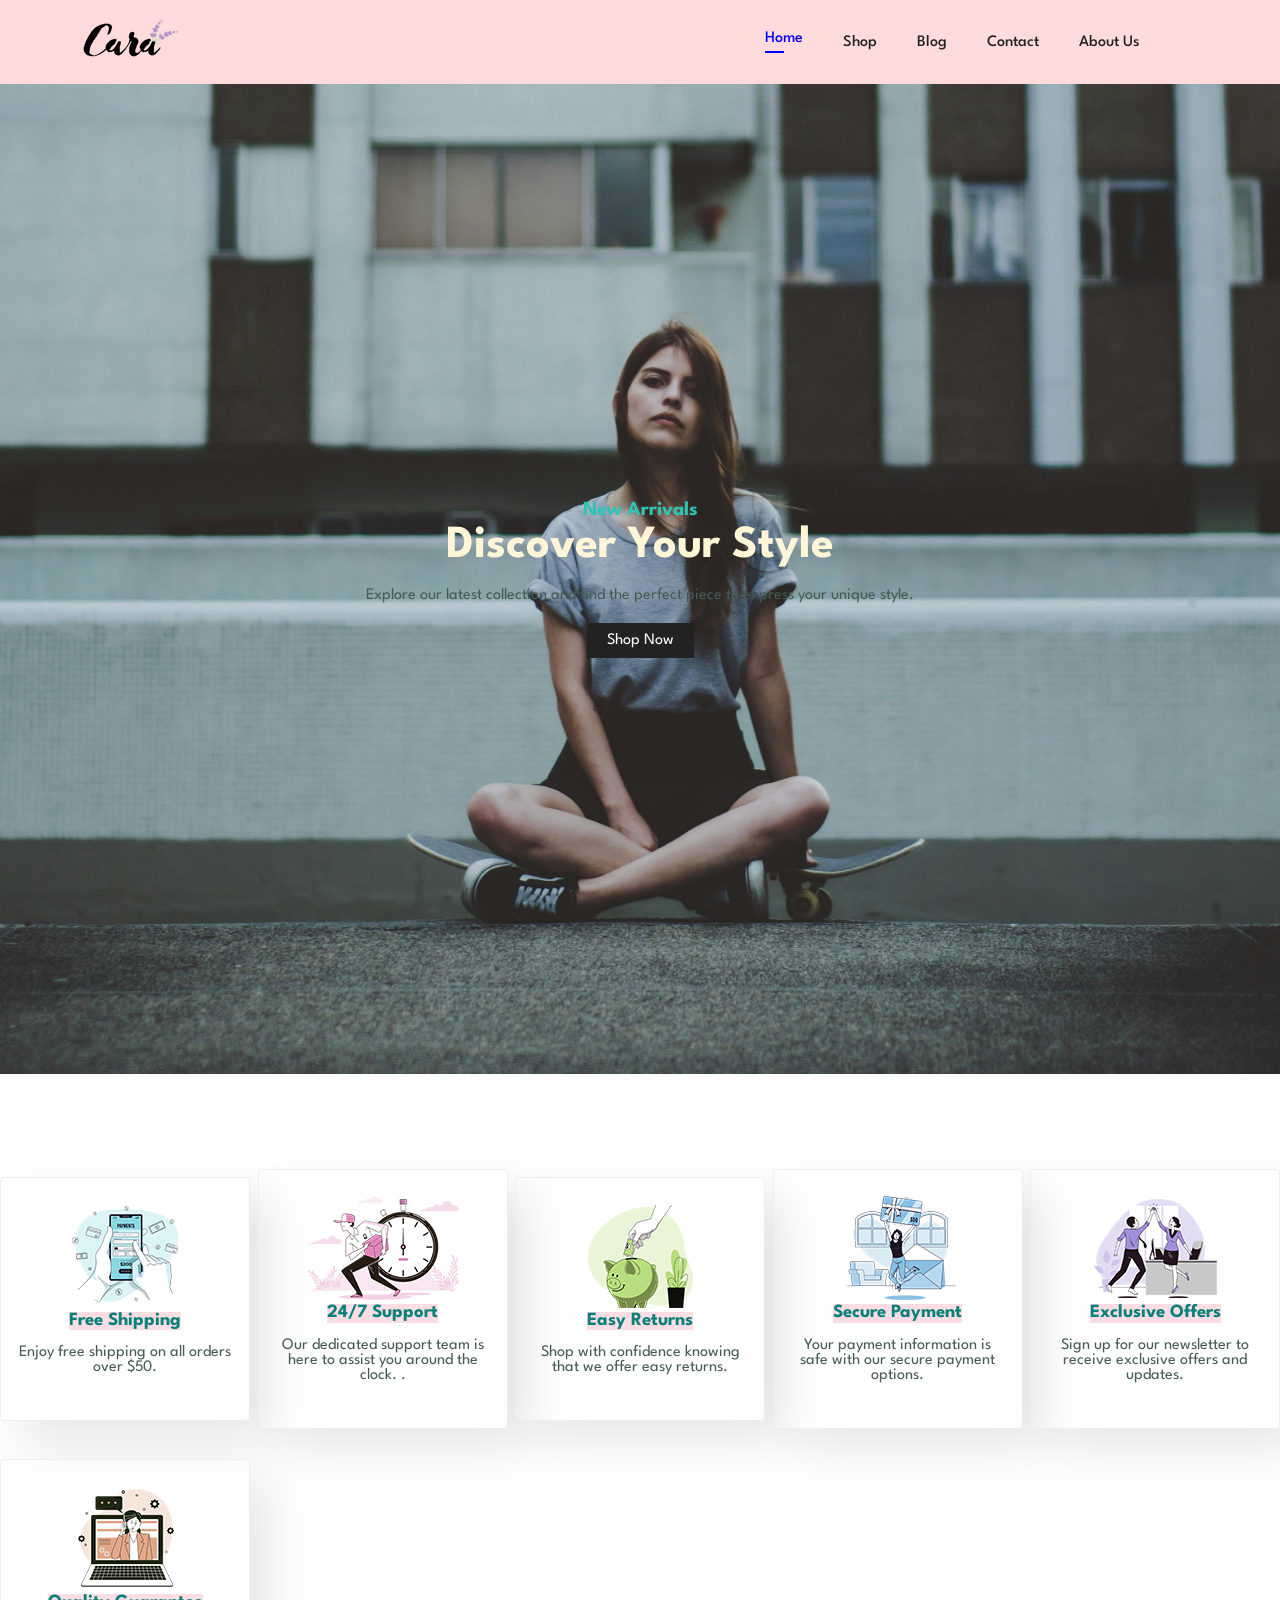
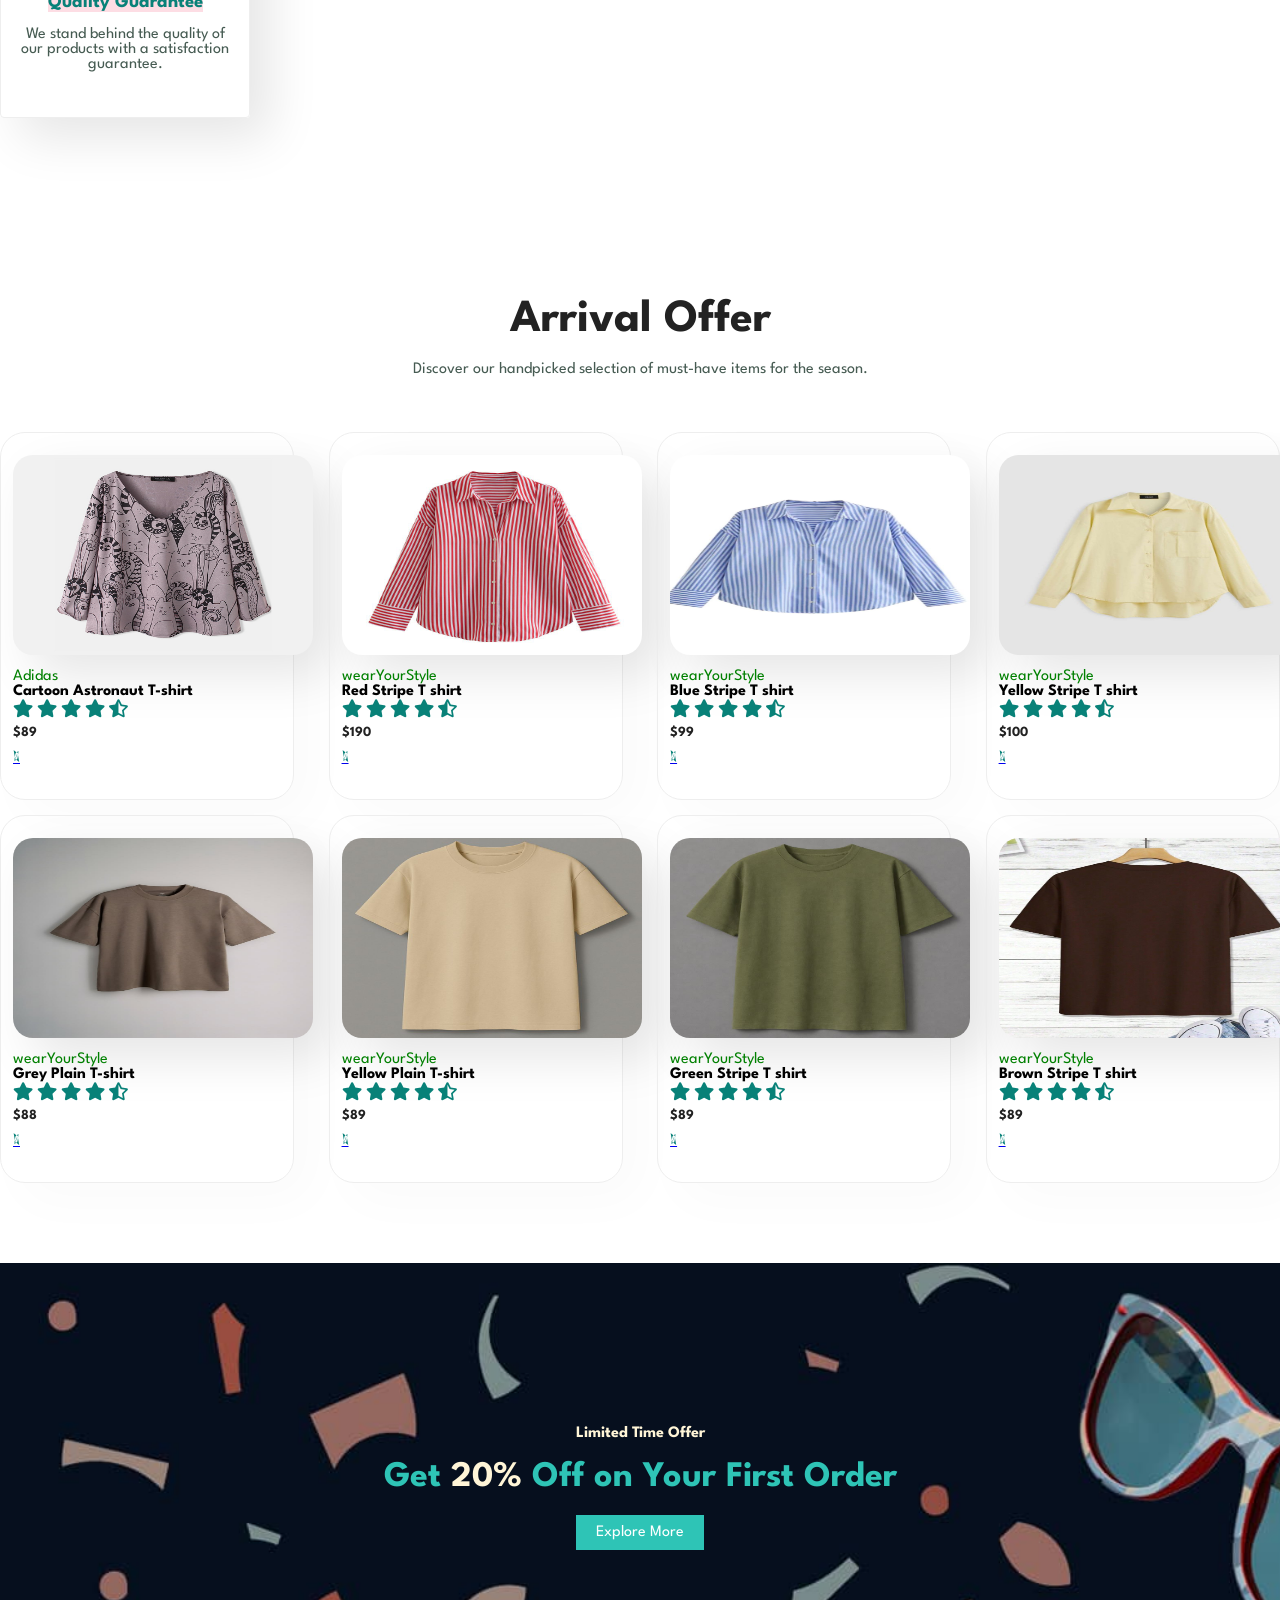
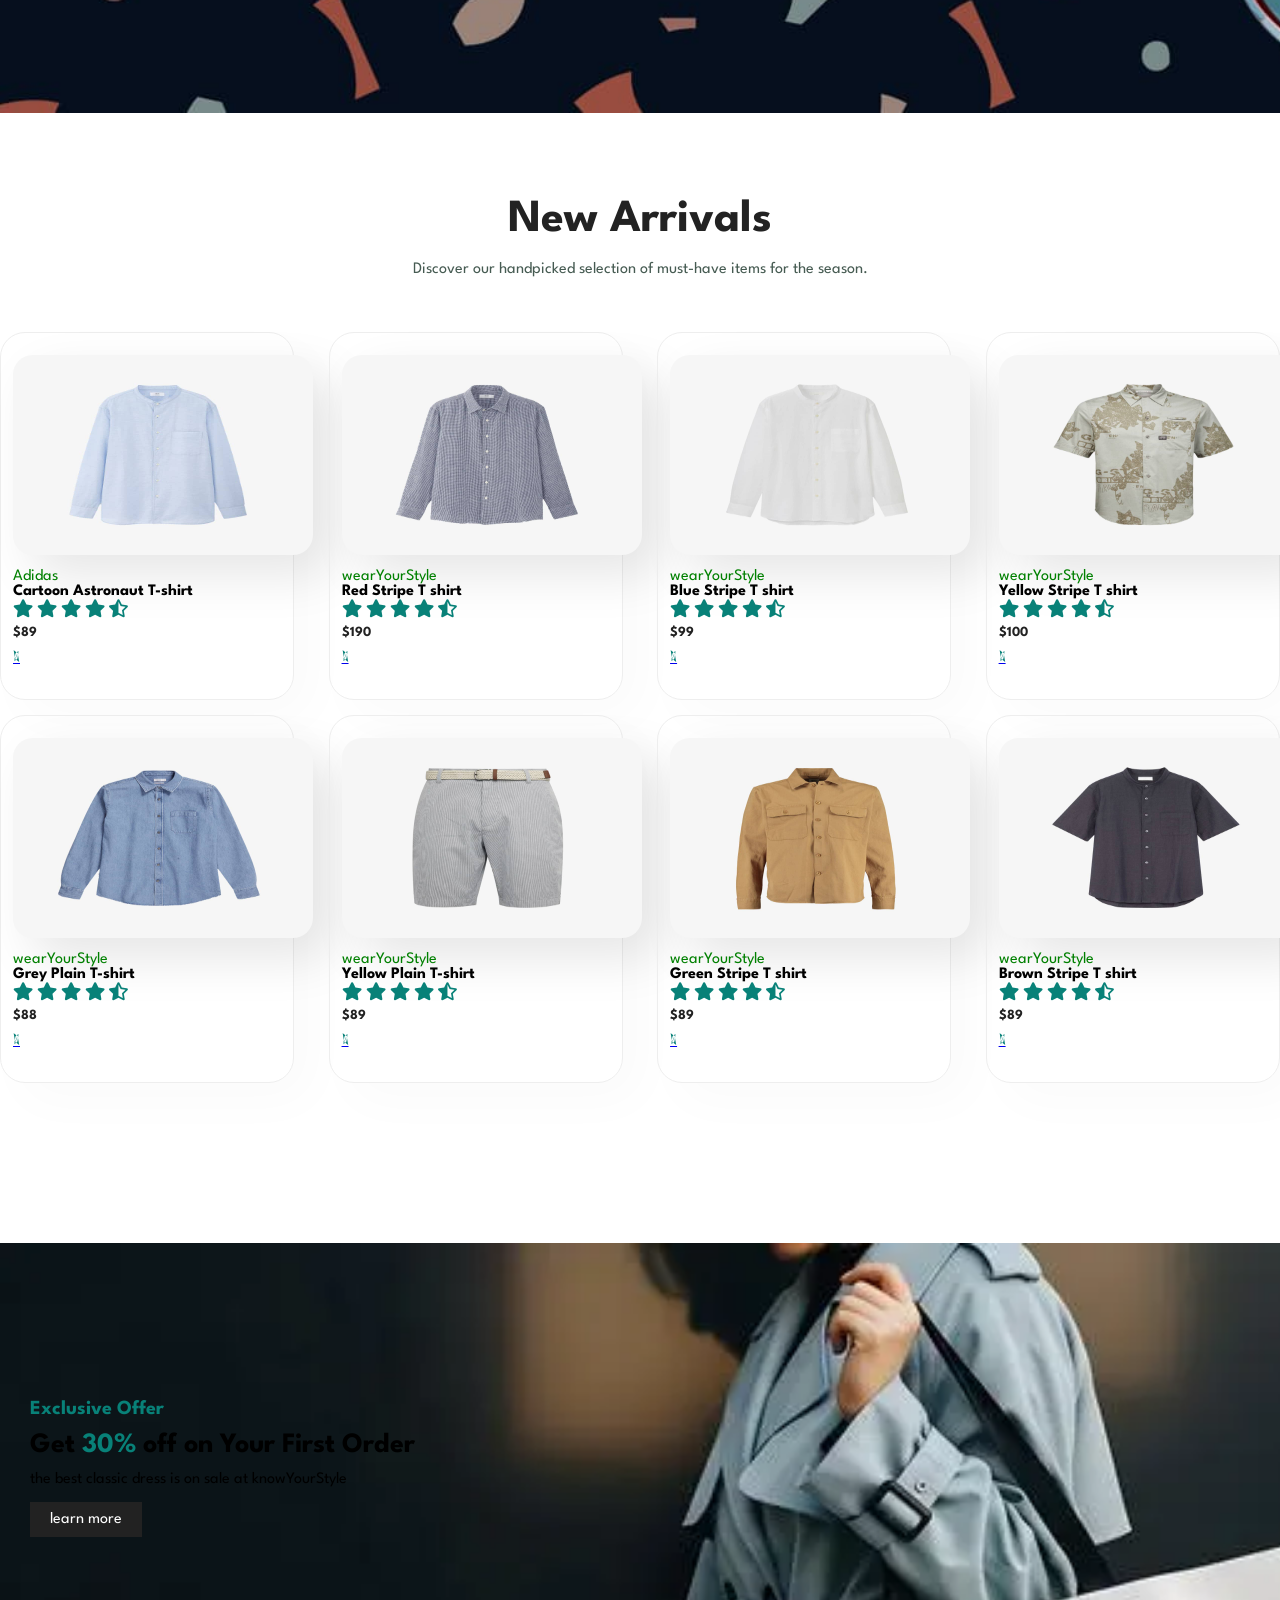
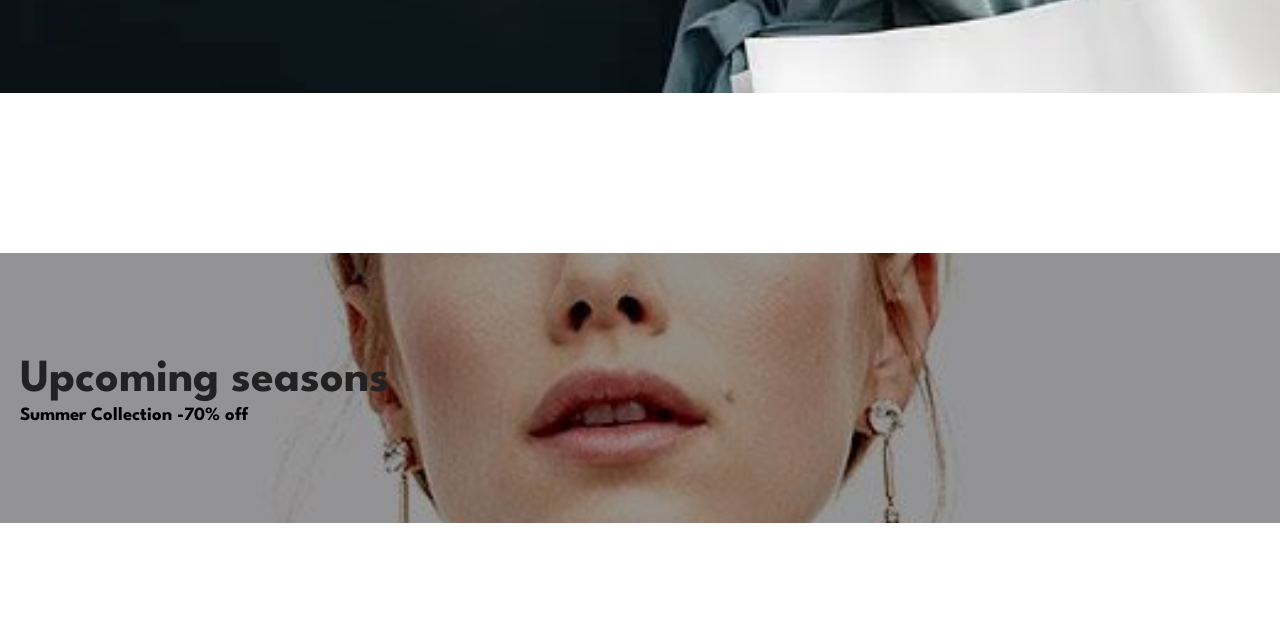
==== html/index.html @ 1c48972a "Initial Commit" ====
<!DOCTYPE html>
<html lang="en">
<head>
    <meta charset="UTF-8">
    <meta name="viewport" content="width=device-width, initial-scale=1.0">
    <title>Wear Your Style</title>
    <link rel="stylesheet" href="https://pro.fontawesome.com/releases/v5.15.4/css/all.css" >
    <link rel="stylesheet" href="/css/style.css">
</head>
<body>
    
    <section id = "header">
        <a href = "/"><img src="/images/logo.png" class="logo" alt="Wear Your Style Logo"></a>
        <div>
            <ul id ="navBar">
                <li><a class="active" href="index.html">Home</a></li>
                <li><a href="shop.html">Shop</a></li>
                <li><a href="blog.html">Blog</a></li>
                <li><a href="contact.html">Contact </a></li>
                <li><a href="aboutus.html">About Us</a></li>
                <li><a href="cart.html"><i class="fa-duotone fa-solid fa-bag-shopping"></i></i></a></li>
            </ul>
        </div>
    </section>
    <section class="frontImage">
        <h4>New Arrivals</h4>
        <h2>Discover Your Style</h2>
        <p>Explore our latest collection and find the perfect piece to express your unique style.</p>
        <a href="shop.html"><button type="button">Shop Now</button></a>
        <script src="/js/script.js"></script>
    </section>
    <section id="features">
        <div class="feature">
            <img src="/images/features/f1.png" alt="Feature 1">
            <h3>Free Shipping</h3>
            <p>Enjoy free shipping on all orders over $50. </p>
        </div>
        <div class="feature">
            <img src="/images/features/f2.png" alt="Feature 2">
            <h3>24/7 Support</h3>
            <p>Our dedicated support team is here to assist you around the clock. .</p>
        </div>
        <div class="feature">
            <img src="/images/features/f3.png" alt="Feature 3">
            <h3>Easy Returns</h3>
            <p>Shop with confidence knowing that we offer easy returns. </p>
        </div>
        <div class="feature">
            <img src="/images/features/f4.png" alt="Feature 4">
            <h3>Secure Payment</h3>
            <p>Your payment information is safe with our secure payment options. </p>
        </div>
        <div class="feature">
            <img src="/images/features/f5.png" alt="Feature 5">
            <h3>Exclusive Offers</h3>
            <p>Sign up for our newsletter to receive exclusive offers and updates. </p>
        </div>
        <div class="feature">
            <img src="/images/features/f6.png" alt="Feature 6">
            <h3>Quality Guarantee</h3>
            <p>We stand behind the quality of our products with a satisfaction guarantee. </p>
        </div>

    </section>
    <section id="product1" class="section-p1">
        <h2>Arrival Offer</h2>
        <p>Discover our handpicked selection of must-have items for the season.</p>
        
           <div class="pro-container">
            <div class="pro">
                <img src="/images/products/f8.jpg" alt="Product 1">
                <div class="des">
                    <span>Adidas</span>
                    <h5>Cartoon Astronaut T-shirt</h5>
                    <div class="star">
                        <i class="fas fa-star"></i>
                        <i class="fas fa-star"></i>
                        <i class="fas fa-star"></i>
                        <i class="fas fa-star"></i>
                        <i class="fas fa-star-half-alt"></i>
                    </div>
                    <h4>$89</h4>
                    <a href="#"><i class="fal fa-shopping-cart cart"></i></a>
                </div>
            </div>
            <div class="pro">
                <img src="/images/products/m1.jpg" alt="Product 1">
                <div class="des">
                    <span>wearYourStyle</span>
                    <h5>Red Stripe T shirt</h5>
                    <div class="star">
                        <i class="fas fa-star"></i>
                        <i class="fas fa-star"></i>
                        <i class="fas fa-star"></i>
                        <i class="fas fa-star"></i>
                        <i class="fas fa-star-half-alt"></i>
                    </div>
                    <h4>$190</h4>
                    <a href="#"><i class="fal fa-shopping-cart cart"></i></a>
                </div>
            </div>
            <div class="pro">
                <img src="/images/products/m2.jpg" alt="Product 1">
                <div class="des">
                    <span>wearYourStyle</span>
                    <h5>Blue Stripe T shirt</h5>
                    <div class="star">
                        <i class="fas fa-star"></i>
                        <i class="fas fa-star"></i>
                        <i class="fas fa-star"></i>
                        <i class="fas fa-star"></i>
                        <i class="fas fa-star-half-alt"></i>
                    </div>
                    <h4>$99</h4>
                    <a href="#"><i class="fal fa-shopping-cart cart"></i></a>
                </div>
            </div>
            <div class="pro">
                <img src="/images/products/m3.jpg" alt="Product 1">
                <div class="des">
                    <span>wearYourStyle</span>
                    <h5>Yellow Stripe T shirt</h5>
                    <div class="star">
                        <i class="fas fa-star"></i>
                        <i class="fas fa-star"></i>
                        <i class="fas fa-star"></i>
                        <i class="fas fa-star"></i>
                        <i class="fas fa-star-half-alt"></i>
                    </div>
                    <h4>$100</h4>
                    <a href="#"><i class="fal fa-shopping-cart cart"></i></a>
                </div>
            </div>
            <div class="pro">
                <img src="/images/products/m4.jpg" alt="Product 1">
                <div class="des">
                    <span>wearYourStyle</span>
                    <h5>Grey Plain T-shirt</h5>
                    <div class="star">
                        <i class="fas fa-star"></i>
                        <i class="fas fa-star"></i>
                        <i class="fas fa-star"></i>
                        <i class="fas fa-star"></i>
                        <i class="fas fa-star-half-alt"></i>
                    </div>
                    <h4>$88</h4>
                    <a href="#"><i class="fal fa-shopping-cart cart"></i></a>
                </div>
            </div>
            <div class="pro">
                <img src="/images/products/m5.jpg" alt="Product 1">
                <div class="des">
                    <span>wearYourStyle</span>
                    <h5>Yellow Plain T-shirt</h5>
                    <div class="star">
                        <i class="fas fa-star"></i>
                        <i class="fas fa-star"></i>
                        <i class="fas fa-star"></i>
                        <i class="fas fa-star"></i>
                        <i class="fas fa-star-half-alt"></i>
                    </div>
                    <h4>$89</h4>
                    <a href="#"><i class="fal fa-shopping-cart cart"></i></a>
                </div>
            </div>
            <div class="pro">
                <img src="/images/products/m6.jpg" alt="Product 1">
                <div class="des">
                    <span>wearYourStyle</span>
                    <h5>Green Stripe T shirt</h5>
                    <div class="star">
                        <i class="fas fa-star"></i>
                        <i class="fas fa-star"></i>
                        <i class="fas fa-star"></i>
                        <i class="fas fa-star"></i>
                        <i class="fas fa-star-half-alt"></i>
                    </div>
                    <h4>$89</h4>
                    <a href="#"><i class="fal fa-shopping-cart cart"></i></a>
                </div>
            </div>
             <div class="pro">
                <img src="/images/products/m7.jpg" alt="Product 1">
                <div class="des">
                    <span>wearYourStyle</span>
                    <h5>Brown Stripe T shirt</h5>
                    <div class="star">
                        <i class="fas fa-star"></i>
                        <i class="fas fa-star"></i>
                        <i class="fas fa-star"></i>
                        <i class="fas fa-star"></i>
                        <i class="fas fa-star-half-alt"></i>
                    </div>
                    <h4>$89</h4>
                    <a href="#"><i class="fal fa-shopping-cart cart"></i></a>
                </div>
            </div>
            
        
        </div>
    </section>
    <section id="banner" class="section-ml">
        <h4>Limited Time Offer</h4>
        <h2>Get <span>20%</span> Off on Your First Order</h2>
        <a href="shop.html"><button type="button">Explore More</button></a>
    </section>
   <section id="product1" class="section-p1">
        <h2>New Arrivals</h2>
        <p>Discover our handpicked selection of must-have items for the season.</p>
        
           <div class="pro-container">
            <div class="pro">
                <img src="/images/products/n1.jpg" alt="Product 1">
                <div class="des">
                    <span>Adidas</span>
                    <h5>Cartoon Astronaut T-shirt</h5>
                    <div class="star">
                        <i class="fas fa-star"></i>
                        <i class="fas fa-star"></i>
                        <i class="fas fa-star"></i>
                        <i class="fas fa-star"></i>
                        <i class="fas fa-star-half-alt"></i>
                    </div>
                    <h4>$89</h4>
                    <a href="#"><i class="fal fa-shopping-cart cart"></i></a>
                </div>
            </div>
            <div class="pro">
                <img src="/images/products/n2.jpg" alt="Product 1">
                <div class="des">
                    <span>wearYourStyle</span>
                    <h5>Red Stripe T shirt</h5>
                    <div class="star">
                        <i class="fas fa-star"></i>
                        <i class="fas fa-star"></i>
                        <i class="fas fa-star"></i>
                        <i class="fas fa-star"></i>
                        <i class="fas fa-star-half-alt"></i>
                    </div>
                    <h4>$190</h4>
                    <a href="#"><i class="fal fa-shopping-cart cart"></i></a>
                </div>
            </div>
            <div class="pro">
                <img src="/images/products/n3.jpg" alt="Product 1">
                <div class="des">
                    <span>wearYourStyle</span>
                    <h5>Blue Stripe T shirt</h5>
                    <div class="star">
                        <i class="fas fa-star"></i>
                        <i class="fas fa-star"></i>
                        <i class="fas fa-star"></i>
                        <i class="fas fa-star"></i>
                        <i class="fas fa-star-half-alt"></i>
                    </div>
                    <h4>$99</h4>
                    <a href="#"><i class="fal fa-shopping-cart cart"></i></a>
                </div>
            </div>
            <div class="pro">
                <img src="/images/products/n4.jpg" alt="Product 1">
                <div class="des">
                    <span>wearYourStyle</span>
                    <h5>Yellow Stripe T shirt</h5>
                    <div class="star">
                        <i class="fas fa-star"></i>
                        <i class="fas fa-star"></i>
                        <i class="fas fa-star"></i>
                        <i class="fas fa-star"></i>
                        <i class="fas fa-star-half-alt"></i>
                    </div>
                    <h4>$100</h4>
                    <a href="#"><i class="fal fa-shopping-cart cart"></i></a>
                </div>
            </div>
            <div class="pro">
                <img src="/images/products/n5.jpg" alt="Product 1">
                <div class="des">
                    <span>wearYourStyle</span>
                    <h5>Grey Plain T-shirt</h5>
                    <div class="star">
                        <i class="fas fa-star"></i>
                        <i class="fas fa-star"></i>
                        <i class="fas fa-star"></i>
                        <i class="fas fa-star"></i>
                        <i class="fas fa-star-half-alt"></i>
                    </div>
                    <h4>$88</h4>
                    <a href="#"><i class="fal fa-shopping-cart cart"></i></a>
                </div>
            </div>
            <div class="pro">
                <img src="/images/products/n6.jpg" alt="Product 1">
                <div class="des">
                    <span>wearYourStyle</span>
                    <h5>Yellow Plain T-shirt</h5>
                    <div class="star">
                        <i class="fas fa-star"></i>
                        <i class="fas fa-star"></i>
                        <i class="fas fa-star"></i>
                        <i class="fas fa-star"></i>
                        <i class="fas fa-star-half-alt"></i>
                    </div>
                    <h4>$89</h4>
                    <a href="#"><i class="fal fa-shopping-cart cart"></i></a>
                </div>
            </div>
            <div class="pro">
                <img src="/images/products/n7.jpg" alt="Product 1">
                <div class="des">
                    <span>wearYourStyle</span>
                    <h5>Green Stripe T shirt</h5>
                    <div class="star">
                        <i class="fas fa-star"></i>
                        <i class="fas fa-star"></i>
                        <i class="fas fa-star"></i>
                        <i class="fas fa-star"></i>
                        <i class="fas fa-star-half-alt"></i>
                    </div>
                    <h4>$89</h4>
                    <a href="#"><i class="fal fa-shopping-cart cart"></i></a>
                </div>
            </div>
             <div class="pro">
                <img src="/images/products/n8.jpg" alt="Product 1">
                <div class="des">
                    <span>wearYourStyle</span>
                    <h5>Brown Stripe T shirt</h5>
                    <div class="star">
                        <i class="fas fa-star"></i>
                        <i class="fas fa-star"></i>
                        <i class="fas fa-star"></i>
                        <i class="fas fa-star"></i>
                        <i class="fas fa-star-half-alt"></i>
                    </div>
                    <h4>$89</h4>
                    <a href="#"><i class="fal fa-shopping-cart cart"></i></a>
                </div>
            </div>
            
        
        </div>
    </section>
    <section id="sm_banner">
        <div class="banner_box">
            <h3>Exclusive Offer</h3>
            <h2>Get <span>30% </span> off on Your First Order</h2>
            <span>the best classic dress is on sale at knowYourStyle</span>
            <br>
            <button>
                learn more
            </button>
        </div>
    
    

    </section>
    <section id="textBanner">
        <div class="bannerBox">
            <h2>Upcoming seasons</h2>
            <h3>Summer Collection -70% off</h3>
        </div>
    </section>
</body>
</html>
---- css/style.css ----
@import url('https://fonts.googleapis.com/css2?family=Spartan:wght@100;200;300;400;500;600;700;800;900&display=swap');

* {
    margin: 0;
    padding: 0;
    box-sizing: border-box;
    font-family: 'Spartan', sans-serif;
}

h1 {
    font-size: 50px;
    line-height: 64px;
    color: #222;
}

h2 {
    font-size: 46px;
    line-height: 54px;
    color: #222;
}

h4 {
    font-size: 20px;
    color: #222;
}

h6 {
    font-weight: 700;
    font-size: 12x;
}

p {
    font-size: 16px;
    color: #465b52;
    margin: 15px 0 20px 0;
}

section {
    padding: 80px 0;
}

#header {
    display: flex;
    align-items: center;
    justify-content: space-between;
    padding: 20px 80px;
    background-color: #ffdbdc;
    position: sticky;
    top: 0;
    left: 0;
}

#navBar {
    display: flex;
    align-items: center;
    justify-content: space-between;
    list-style: none;
}

#navBar li {
    margin: 0 20px;
    position: relative;
}

#navBar li a {
    text-decoration: none;
    color: #222;
    font-size: 16px;
    font-weight: 500;
    transition: 0.3s ease;
}

#navBar li a:hover,
#navBar li a.active {
    color: blue;
}

#navBar li a.active::after,
#navBar li a:hover::after {
    content: '';
    display: block;
    width: 50%;
    height: 2px;
    background-color: blue;
    margin-top: 5px;

}

.frontImage {
    background-image: url("../images/img6.jpg");
    background-size: cover;
    background-position: center;
    height: 110vh;
    display: flex;
    flex-direction: column;
    justify-content: center;
    align-items: center;
    text-align: center;
    color: #fff;

}

.frontImage h2 {
    color: #fff5d7;
}

.frontImage h4 {
    color: #2ec4b6;
}

button {
    padding: 10px 20px;
    font-size: 16px;
    color: #fff;
    background-color: #222;
    border: none;
    cursor: pointer;
    transition: 0.3s ease;
}

button:hover {
    background-color: slategray;
    color: #222;
}

button hover::after {
    background-color: slategray;
}

#features .feature {
    width: 250px;
    text-align: center;
    margin: 0 20px;
    padding: 25px 15px;
    box-shadow: 20px 20px 50px rgba(0, 0, 0, 0.1);
    border: 1px solid #eee;
    border-radius: 4px;
    margin: 15px 0;

}

#features .feature:hover {
    box-shadow: 10px 10px 54px rgba(70, 62, 221, 0.1);
}

#features .feature h3 {
    display: inline-block;
    padding: 9px, 8px, 9px, 8px;
    line-height: 1;
    color: #088178;
    background-color: #fddde4;
}

#features {
    display: flex;
    justify-content: space-between;
    align-items: center;
    flex-wrap: wrap;

}

#features .feature :nth-child(2) h3 {
    background-color: green;
}

#features .feature :nth-child(3) h3 {
    background-color: red;
}

#features .feature :nth-child(4) h3 {
    background-color: blue;
}

#features .feature :nth-child(5) h3 {
    background-color: orange
}

#features .feature :nth-child(6) h3 {
    background-color: purple;
}

#product1 {
    text-align: center;
    display: flex;
    flex-direction: column;
    align-items: center;

}

#product1 .pro {
    width: 23%;
    min-width: 250px;
    padding: 22px 12px;
    border: 1px solid #eee;
    border-radius: 25px;
    cursor: pointer;
    box-shadow: 20px 20px 50px rgba(0, 0, 0, 0.02);
    margin-top: 15px;
    margin-left: 0px;
    transition: 0.2s ease;
}

#product1 .pro img {
    width: 300px;
    height: 200px;
    box-shadow: 20px 20px 50px rgba(0, 0, 0, 0.1);
    border-radius: 20px;
    background-color: #222;
}

#product1 .pro:hover {
    box-shadow: 10px 10px 54px rgba(70, 62, 221, 0.1);
}

#product1 .pro .des {
    text-align: start;
    padding: 10px 0;
}

#product1 .pro .des span {
    color: green;
}

#product1 .pro .des h4 {
    padding-top: 7px;
    color: #222;
    font-size: 14px;
}

#product1 .pro .des h5 {
    color: black;
    font-size: 16px;
}

#product1 .pro .des i {
    color: #088178;
    font-size: 18px;
}

#product1 .pro .cart {
    display: flex;
    align-items: right;
    justify-content: space-between;
    padding-top: 10px;
}

#product1 .pro-container {
    display: flex;
    justify-content: space-between;
    padding-top: 20px;
    flex-wrap: wrap;
}

#banner {
    background-image: url("../images/banner/b2.jpg");
    background-size: cover;
    background-position: center;
    height: 50vh;
    display: flex;
    flex-direction: column;
    justify-content: center;
    align-items: center;
    text-align: center;
    color: #fff;
}

#banner h4 {
    color: #fff5d7;
    font-size: 16px;
}

#banner h2 {
    color: #2ec4b6;
    font-size: 36px;
    padding: 10px 0;
}

#banner h2 span {
    color: #fff5d7;
}

#banner button {
    background-color: #2ec4b6;
    border-width: 10;
    transition: 0.2s ease;
}

#banner button:hover {
    background-color: black;
    color: #2ec4b6;
}

#sm_banner {
    display: flex;
    justify-content: space-between;
    flex-wrap: wrap;
}

#sm_banner .banner_box {
    display: flex;
    flex-direction: column;
    justify-content: center;
    align-items: flex-start;
    padding: 30px;
    background-image: url("/images/banner/b18.webp");
    min-width: 1554px;
    height: 50vb;
    background-size: cover;

}

#sm_banner h3 {
    color: #088178;
    font-size: 20px;
    font-weight: 300px;
}

#sm_banner h2 {
    color: black;
    font-size: 28px;
    font-weight: 800px;

}

#sm_banner h2 span {
    color: #088178;
    

}
#textBanner .bannerBox{
    display: flex;
    flex-direction: column;
    justify-content: center;
    align-items: flex-start;
    padding: 20px;
    background-image: url("/images/banner/b7.jpg");
    min-width: 30%;
    height: 30vb;
    background-size: cover;
    margin-bottom: 20px;
    background-position: center;

}
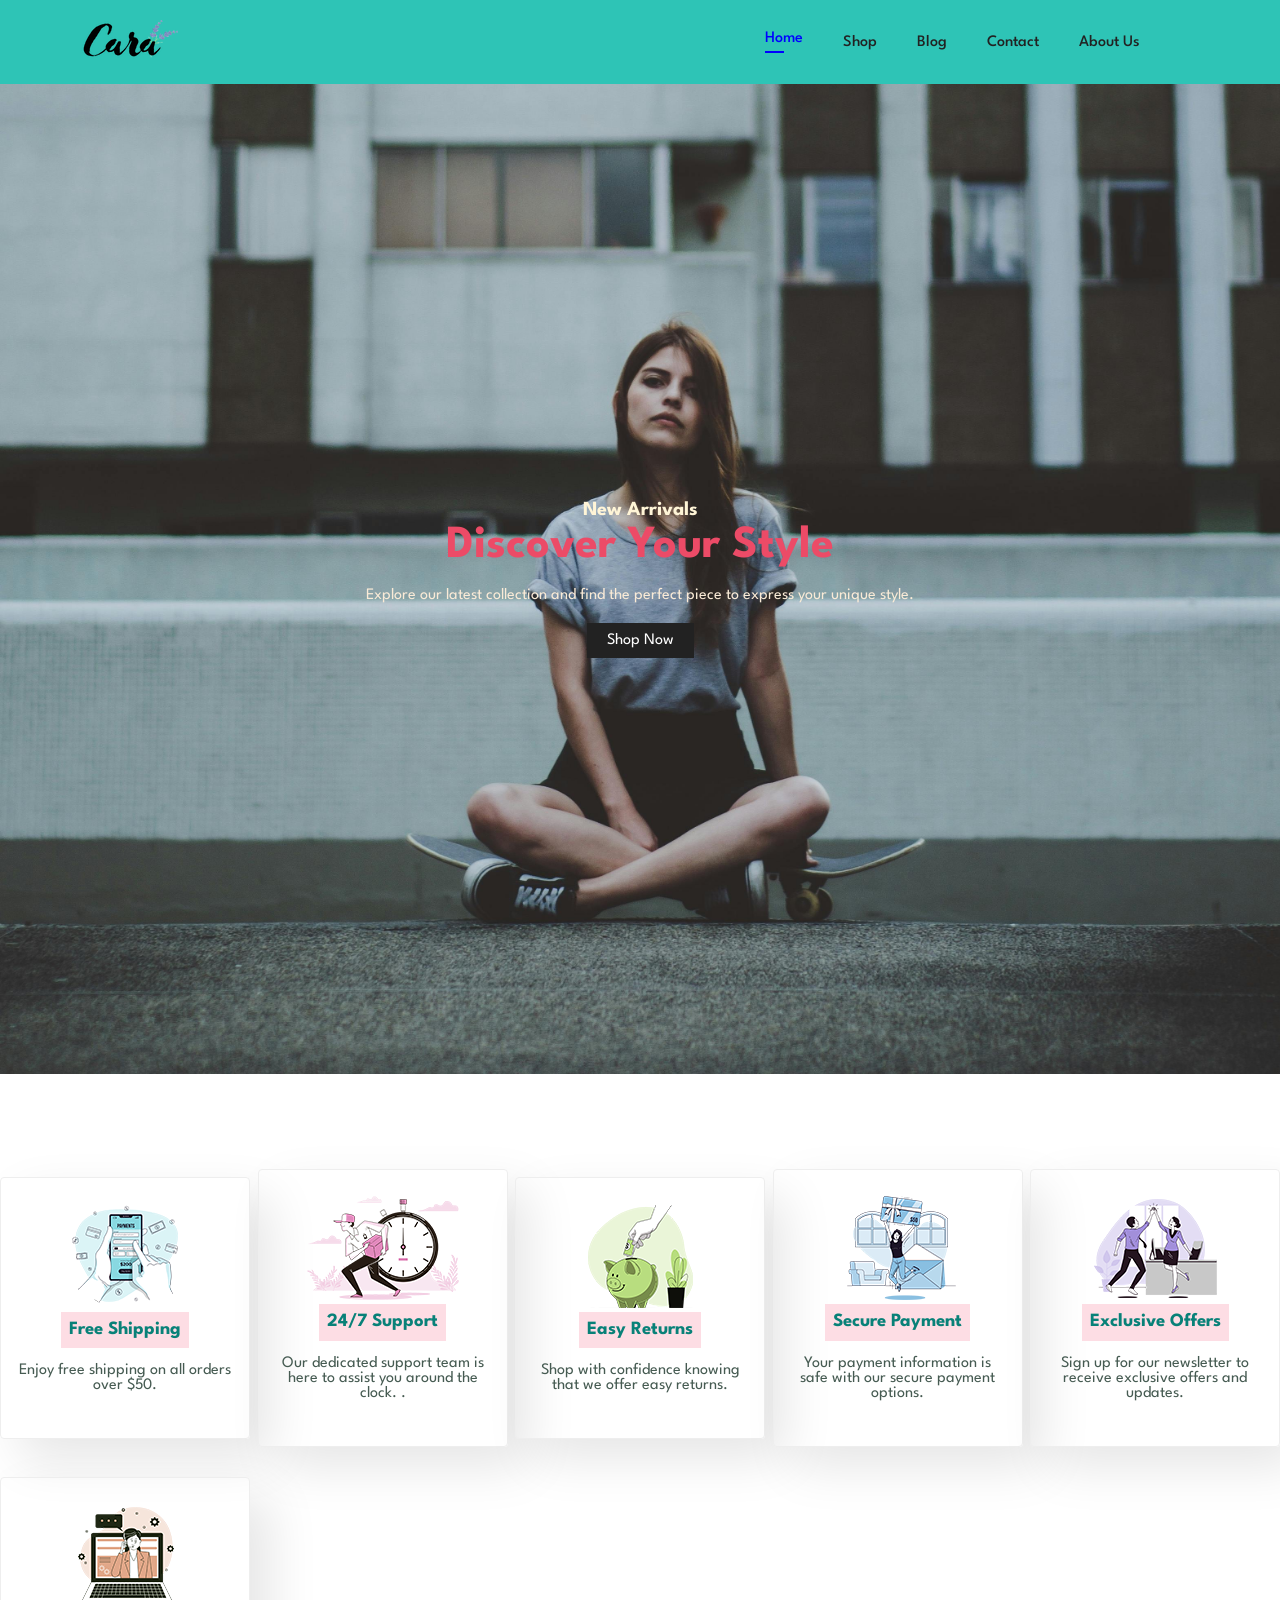
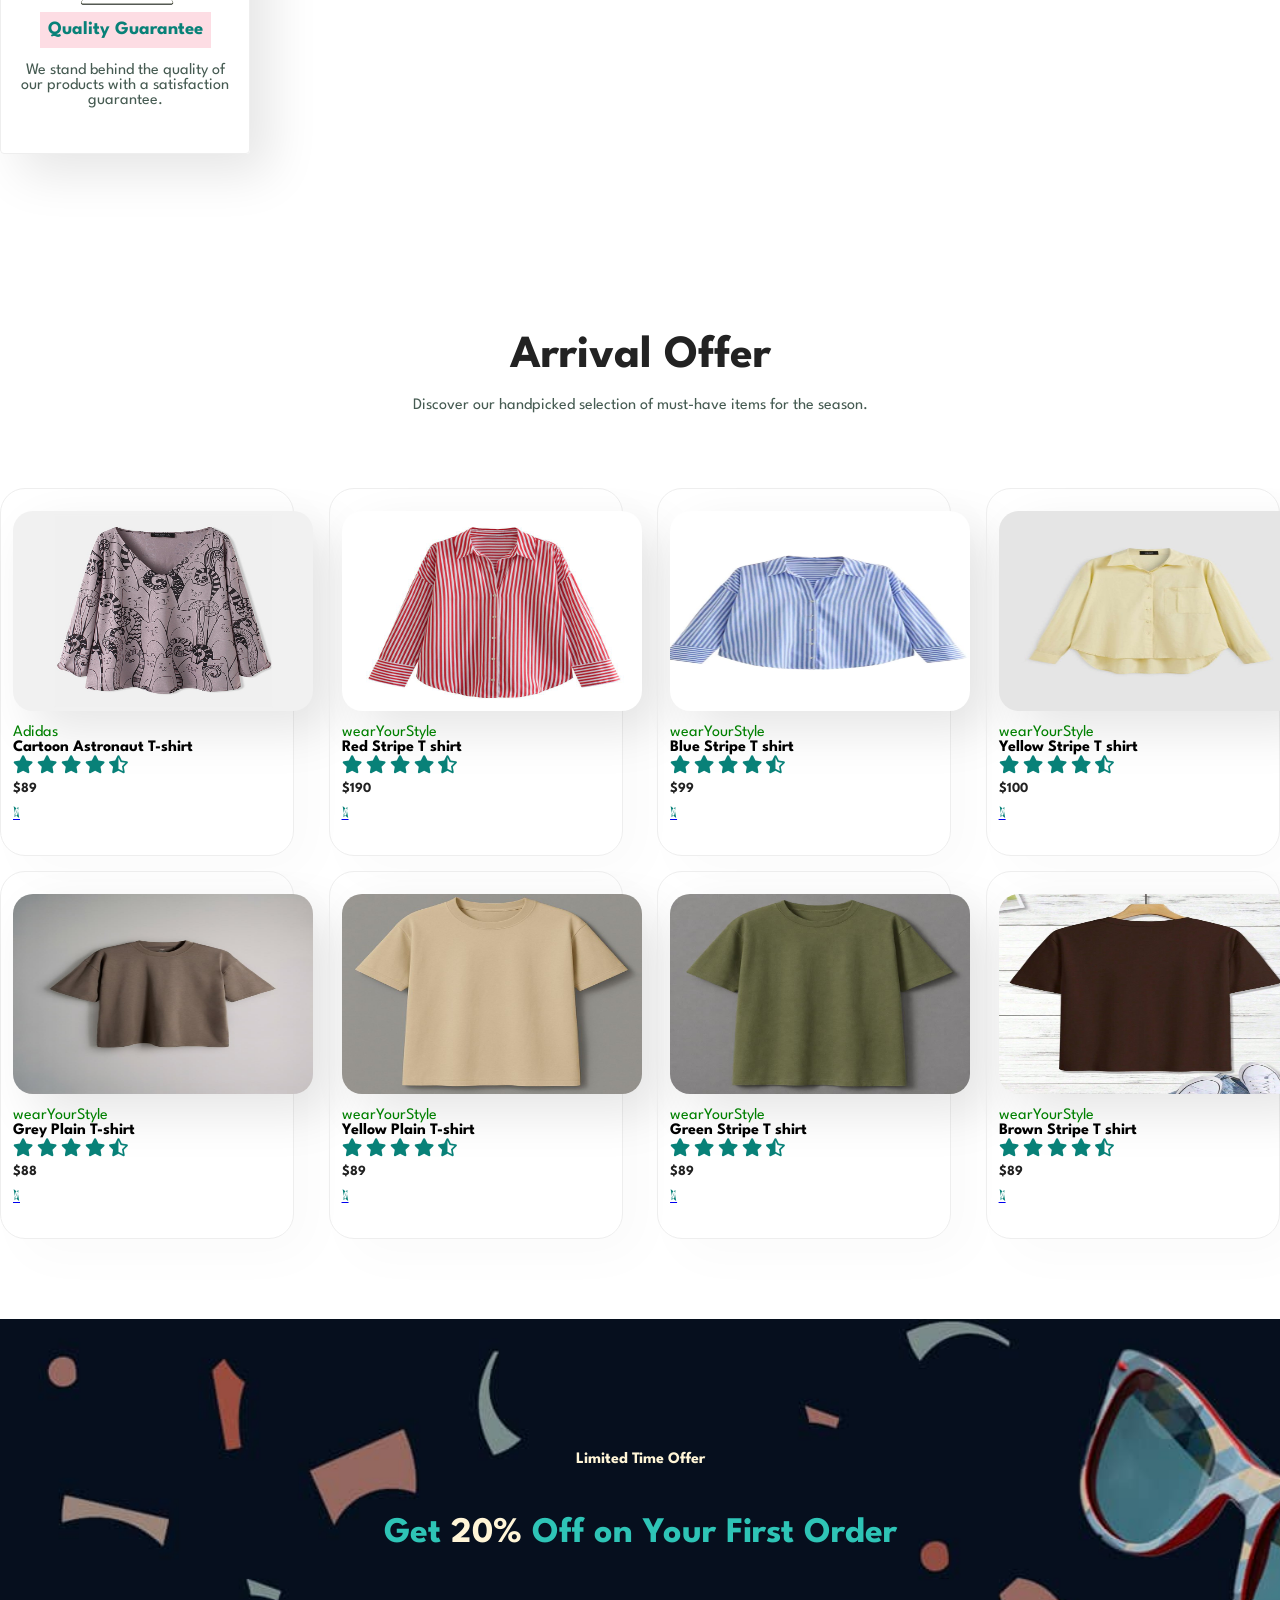
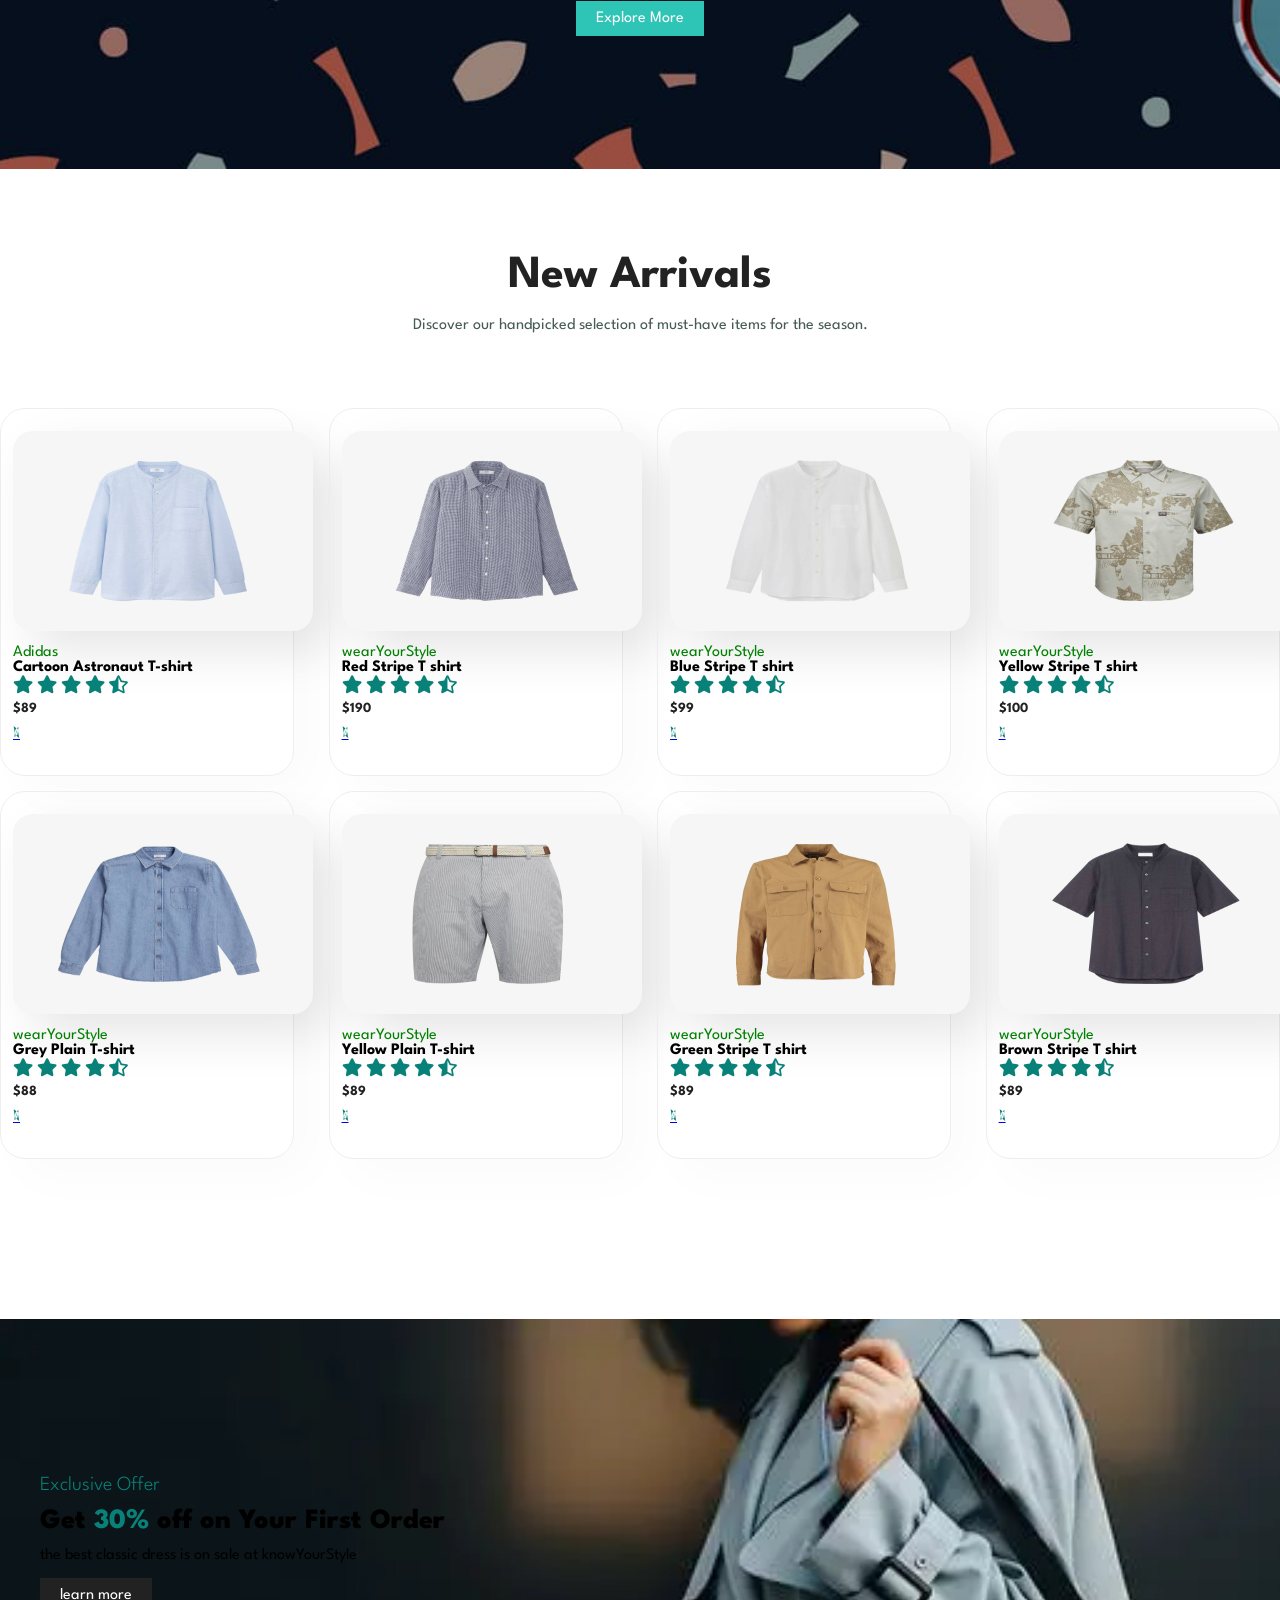
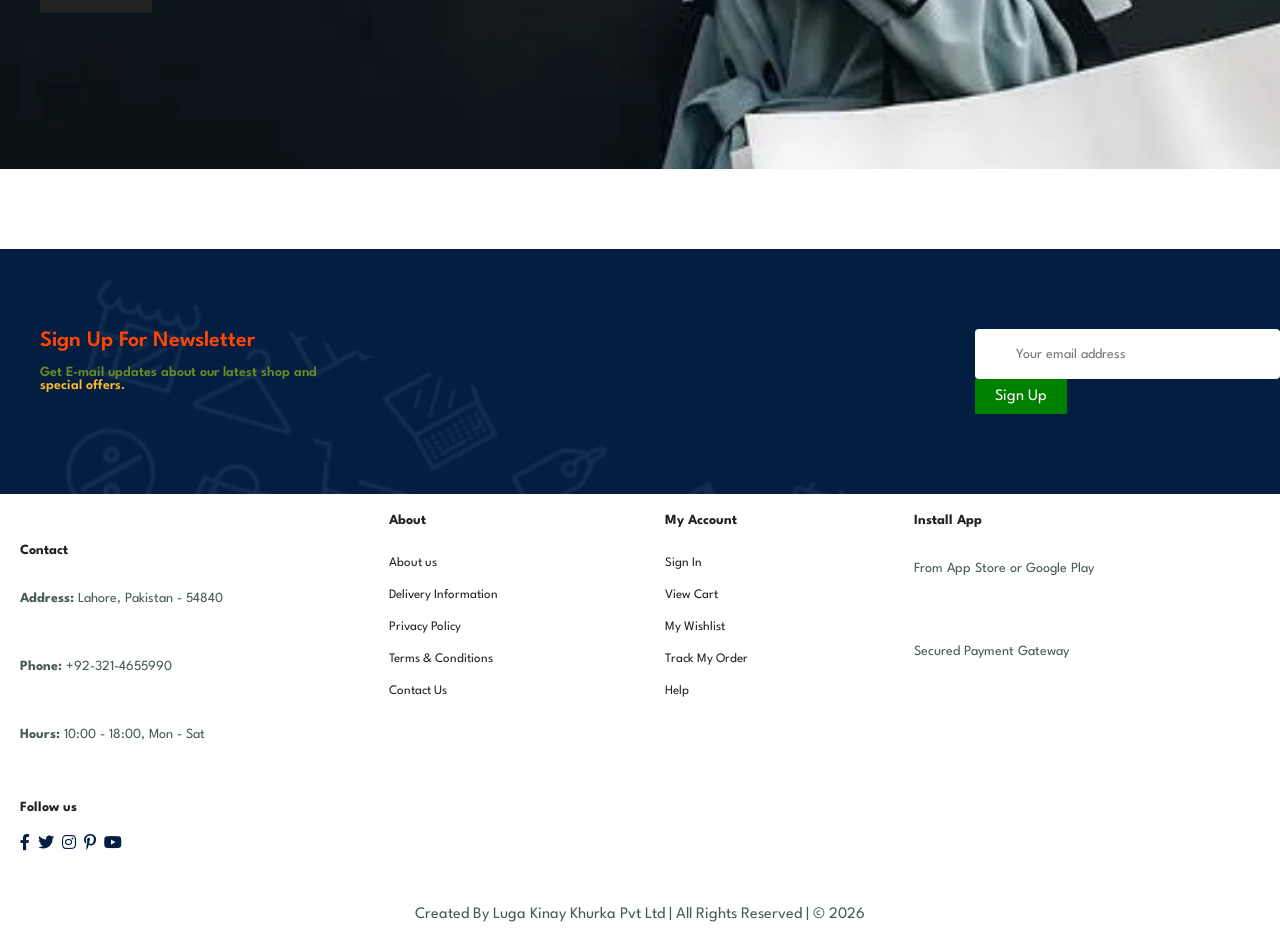
==== commit 18cb4d02: "Second commit" ====
--- a/html/index.html
+++ b/html/index.html
@@ -1,18 +1,21 @@
 <!DOCTYPE html>
 <html lang="en">
+
 <head>
     <meta charset="UTF-8">
     <meta name="viewport" content="width=device-width, initial-scale=1.0">
     <title>Wear Your Style</title>
-    <link rel="stylesheet" href="https://pro.fontawesome.com/releases/v5.15.4/css/all.css" >
+    <link rel="stylesheet" href="https://pro.fontawesome.com/releases/v5.15.4/css/all.css">
     <link rel="stylesheet" href="/css/style.css">
 </head>
+
 <body>
-    
-    <section id = "header">
-        <a href = "/"><img src="/images/logo.png" class="logo" alt="Wear Your Style Logo"></a>
+    <!-- Page content starts here -->
+    <!-- Header section: brand logo and primary navigation -->
+    <section id="header">
+        <a href="/"><img src="/images/logo.png" class="logo" alt="Wear Your Style Logo"></a>
         <div>
-            <ul id ="navBar">
+            <ul id="navBar">
                 <li><a class="active" href="index.html">Home</a></li>
                 <li><a href="shop.html">Shop</a></li>
                 <li><a href="blog.html">Blog</a></li>
@@ -22,12 +25,11 @@
             </ul>
         </div>
     </section>
-    <section class="frontImage">
+    <section class="frontImage"> <!-- Hero section content intentionally disabled/commented out -->
         <h4>New Arrivals</h4>
         <h2>Discover Your Style</h2>
         <p>Explore our latest collection and find the perfect piece to express your unique style.</p>
         <a href="shop.html"><button type="button">Shop Now</button></a>
-        <script src="/js/script.js"></script>
     </section>
     <section id="features">
         <div class="feature">
@@ -65,8 +67,8 @@
     <section id="product1" class="section-p1">
         <h2>Arrival Offer</h2>
         <p>Discover our handpicked selection of must-have items for the season.</p>
-        
-           <div class="pro-container">
+
+        <div class="pro-container">
             <div class="pro">
                 <img src="/images/products/f8.jpg" alt="Product 1">
                 <div class="des">
@@ -179,7 +181,7 @@
                     <a href="#"><i class="fal fa-shopping-cart cart"></i></a>
                 </div>
             </div>
-             <div class="pro">
+            <div class="pro">
                 <img src="/images/products/m7.jpg" alt="Product 1">
                 <div class="des">
                     <span>wearYourStyle</span>
@@ -195,8 +197,8 @@
                     <a href="#"><i class="fal fa-shopping-cart cart"></i></a>
                 </div>
             </div>
-            
-        
+
+
         </div>
     </section>
     <section id="banner" class="section-ml">
@@ -204,11 +206,11 @@
         <h2>Get <span>20%</span> Off on Your First Order</h2>
         <a href="shop.html"><button type="button">Explore More</button></a>
     </section>
-   <section id="product1" class="section-p1">
+    <section id="product1" class="section-p1">
         <h2>New Arrivals</h2>
         <p>Discover our handpicked selection of must-have items for the season.</p>
-        
-           <div class="pro-container">
+
+        <div class="pro-container">
             <div class="pro">
                 <img src="/images/products/n1.jpg" alt="Product 1">
                 <div class="des">
@@ -321,7 +323,7 @@
                     <a href="#"><i class="fal fa-shopping-cart cart"></i></a>
                 </div>
             </div>
-             <div class="pro">
+            <div class="pro">
                 <img src="/images/products/n8.jpg" alt="Product 1">
                 <div class="des">
                     <span>wearYourStyle</span>
@@ -337,8 +339,8 @@
                     <a href="#"><i class="fal fa-shopping-cart cart"></i></a>
                 </div>
             </div>
-            
-        
+
+
         </div>
     </section>
     <section id="sm_banner">
@@ -351,15 +353,70 @@
                 learn more
             </button>
         </div>
-    
-    
-
-    </section>
-    <section id="textBanner">
-        <div class="bannerBox">
-            <h2>Upcoming seasons</h2>
-            <h3>Summer Collection -70% off</h3>
-        </div>
-    </section>
+
+
+
+    </section>
+    <section id="newsletter" class="section-p1 section-m1">
+        <div class="newstext">
+            <h4>Sign Up For Newsletter</h4>
+            <p>Get E-mail updates about our latest shop and <span>special offers.</span></p>
+        </div>
+        <div class="form">
+            <input type="text" placeholder="Your email address">
+            <button class="normal">Sign Up</button>
+        </div>
+    </section>
+    <footer class="section-p1">
+        <div class="col">
+            <img class="logo" src="images/logo.png" alt="">
+            <h4>Contact</h4>
+            <p><strong>Address:</strong> Lahore, Pakistan - 54840</p>
+            <p><strong>Phone:</strong> +92-321-4655990</p>
+            <p><strong>Hours:</strong> 10:00 - 18:00, Mon - Sat</p>
+            <div class="follow">
+                <h4>Follow us</h4>
+                <div class="icon">
+                    <i class="fab fa-facebook-f"></i>
+                    <i class="fab fa-twitter"></i>
+                    <i class="fab fa-instagram"></i>
+                    <i class="fab fa-pinterest-p"></i>
+                    <i class="fab fa-youtube"></i>
+                </div>
+            </div>
+        </div>
+        <div class="col">
+            <h4>About</h4>
+            <a href="#">About us</a>
+            <a href="#">Delivery Information</a>
+            <a href="#">Privacy Policy</a>
+            <a href="#">Terms & Conditions</a>
+            <a href="#">Contact Us</a>
+        </div>
+        <div class="col">
+            <h4>My Account</h4>
+            <a href="#">Sign In</a>
+            <a href="#">View Cart</a>
+            <a href="#">My Wishlist</a>
+            <a href="#">Track My Order</a>
+            <a href="#">Help</a>
+        </div>
+        <div class="col install">
+            <h4>Install App</h4>
+            <p>From App Store or Google Play</p>
+            <div class="row">
+                <img src="images/pay/app.jpg" alt="">
+                <img src="images/pay/play.jpg" alt="">
+            </div>
+            <p>Secured Payment Gateway</p>
+            <img src="images/pay/pay.png" alt="">
+        </div><br>
+
+    </footer>
+    <div class="copyright">
+        <p>Created By Luga Kinay Khurka Pvt Ltd | All Rights Reserved | &#169; 2026</p>
+    </div>
+    <script src="/js/script.js"></script>
 </body>
+
 </html>
--- a/css/style.css
+++ b/css/style.css
@@ -26,7 +26,7 @@
 
 h6 {
     font-weight: 700;
-    font-size: 12x;
+    font-size: 12px;
 }
 
 p {
@@ -44,10 +44,14 @@
     align-items: center;
     justify-content: space-between;
     padding: 20px 80px;
-    background-color: #ffdbdc;
+    background-color: #2ec4b6;
     position: sticky;
     top: 0;
     left: 0;
+   
+}
+#header img{
+    size: 10px;
 }
 
 #navBar {
@@ -55,6 +59,7 @@
     align-items: center;
     justify-content: space-between;
     list-style: none;
+
 }
 
 #navBar li {
@@ -101,11 +106,15 @@
 }
 
 .frontImage h2 {
+    color: #ec4b67;
+}
+
+.frontImage h4 {
     color: #fff5d7;
 }
 
-.frontImage h4 {
-    color: #2ec4b6;
+.frontImage p {
+    color: antiquewhite;
 }
 
 button {
@@ -123,7 +132,7 @@
     color: #222;
 }
 
-button hover::after {
+button:hover::after {
     background-color: slategray;
 }
 
@@ -145,7 +154,7 @@
 
 #features .feature h3 {
     display: inline-block;
-    padding: 9px, 8px, 9px, 8px;
+    padding: 9px 8px 9px 8px;
     line-height: 1;
     color: #088178;
     background-color: #fddde4;
@@ -172,7 +181,7 @@
 }
 
 #features .feature :nth-child(5) h3 {
-    background-color: orange
+    background-color: orange;
 }
 
 #features .feature :nth-child(6) h3 {
@@ -239,7 +248,7 @@
 
 #product1 .pro .cart {
     display: flex;
-    align-items: right;
+    align-items: center;
     justify-content: space-between;
     padding-top: 10px;
 }
@@ -247,7 +256,7 @@
 #product1 .pro-container {
     display: flex;
     justify-content: space-between;
-    padding-top: 20px;
+    padding-top: 40px;
     flex-wrap: wrap;
 }
 
@@ -272,7 +281,7 @@
 #banner h2 {
     color: #2ec4b6;
     font-size: 36px;
-    padding: 10px 0;
+    padding: 40px 0;
 }
 
 #banner h2 span {
@@ -281,7 +290,7 @@
 
 #banner button {
     background-color: #2ec4b6;
-    border-width: 10;
+    border-width: 10px;
     transition: 0.2s ease;
 }
 
@@ -301,10 +310,10 @@
     flex-direction: column;
     justify-content: center;
     align-items: flex-start;
-    padding: 30px;
+    padding: 40px;
     background-image: url("/images/banner/b18.webp");
     min-width: 1554px;
-    height: 50vb;
+    height: 50vh;
     background-size: cover;
 
 }
@@ -312,33 +321,717 @@
 #sm_banner h3 {
     color: #088178;
     font-size: 20px;
-    font-weight: 300px;
+    font-weight: 300;
 }
 
 #sm_banner h2 {
     color: black;
     font-size: 28px;
-    font-weight: 800px;
+    font-weight: 800;
 
 }
 
 #sm_banner h2 span {
     color: #088178;
+
+
+}
+
+#newsletter {
+    display: flex;
+    justify-content: space-between;
+    flex-wrap: wrap;
+    align-items: center;
+    background-image: url("/images/banner/b14.png");
+    background-repeat: no-repeat;
+    background-position: 20px 30px;
+    background-color: #041e42;
+    padding-left: 40px;
+    background-size: cover;
+
+}
+
+#newsletter h4 {
+    color: orangered;
+    font-size: 22px;
+    font-weight: 600;
+}
+
+#newsletter p {
+    color: olivedrab;
+    font-size: 14px;
+    font-weight: 600;
+}
+
+#newsletter p span {
+    color: #ffbd27;
+    display: flex;
+    width: 40%;
+}
+
+#newsletter input {
+    height: 3.125rem;
+    padding: 0 1.25em;
+    font-size: 14px;
+    width: 100%;
+    border: 1px solid transparent;
+    border-radius: 4px;
+    outline: none;
+    padding-left: 40px;
+}
+
+#newsletter button {
+    background-color: green;
+
+}
+
+footer {
+    display: flex;
+    flex-wrap: wrap;
+    justify-content: space-between;
+    padding: 20px;
+
+
+
+}
+
+footer .col {
+    display: flex;
+    flex-direction: column;
+    align-items: flex-start;
+    margin-bottom: 20px;
+
+
+}
+
+footer .logo {
+    margin-bottom: 30px;
+}
+
+footer h4 {
+    font-size: 14px;
+    padding-bottom: 20px;
+
+}
+
+footer p {
+    font-size: 14px;
+    padding-bottom: 20px;
+}
+
+footer a {
+    font-size: 13px;
+    text-decoration: none;
+    color: #222;
+    margin-bottom: 10px;
+    margin-top: 10px;
+}
+
+footer .follow {
+    margin-top: 20px;
+}
+
+footer .follow i {
+    color: #041e42;
+    padding-right: 4px;
+    cursor: pointer;
+}
+
+footer .colInstall .row img {
+    border: 1px solid;
+    border-radius: 6px;
+}
+
+footer .colInstall img {
+    margin: 10px 0 15px 0;
+}
+
+footer .follow i:hover,
+footer a:hover {
+    color: red;
+
+}
+
+footer .copyright {
+    width: 100px;
+    text-align: center;
+}
+
+#pageHeader {
+    background-image: url("/images/hero4.png");
+    width: 100%;
+    height: 40vh;
+    background-size: cover;
+    display: flex;
+    justify-content: center;
+    text-align: center;
+    flex-direction: column;
+}
+
+
+#pageHeader h2 {
+    color: #ec4b67;
+}
+
+#pageHeader h4 {
+    color: #fff5d7;
+}
+
+
+button {
+    padding: 10px 20px;
+    font-size: 16px;
+    color: #fff;
+    background-color: #222;
+    border: none;
+    cursor: pointer;
+    transition: 0.3s ease;
+}
+
+button:hover {
+    background-color: slategray;
+    color: #222;
+}
+
+button:hover::after {
+    background-color: slategray;
+}
+
+.copyright {
+    display: flex;
+    justify-content: center;
+    align-items: center;
+    height: auto;
+    /* or any desired height */
+}
+
+#page-header.about-header {
+    background-image: url(images/about/banner.png);
+}
+
+#about-head {
+    display: flex;
+    align-items: center;
+}
+
+#about-head img {
+    width: 50%;
+    height: auto;
+}
+
+#about-head div {
+    padding-left: 40px;
+}
+
+
+#about-app {
+    text-align: center;
+}
+
+#about-app .video {
+    width: 70%;
+    height: 100%;
+    margin: 30px auto 0 auto;
+} 
+
+#about-app .video video {
+    width: 100%;
+    height: 100%;
+    border-radius: 20px;
+}
+
+/* Contact Page */
+
+#contact-details {
+    display: flex;
+    align-items: center;
+    justify-content: space-between;
+}
+
+#contact-details .details {
+    width: 40%;
+}
+
+#contact-details .details span,
+#form-details form span {
+    font-size: 12px;
+}
+
+#contact-details .details h2,
+#form-details form h2 {
+    font-size: 26px;
+    line-height: 35px;
+    padding: 20px 0;
+}
+
+#contact-details .details h3 {
+    font-size: 16px;
+    padding-bottom: 15px;
+}
+
+#contact-details .details li {
+    list-style: none;
+    display: flex;
+    padding: 10px 0;
+    align-items: center;
+}
+
+#contact-details .details li i {
+    font-size: 14px;
+    padding-right: 22px;
+}
+
+#contact-details .details li p {
+    margin: 0;
+    font-size: 14px;
+}
+
+#contact-details .map {
+    width: 55%;
+    height: 400px;
+}
+
+#contact-details .map iframe {
+    width: 100%;
+    height: 100%;
+}
+
+#form-details {
+    display: flex;
+    justify-content: space-between;
+    margin: 30px;
+    padding: 80px;
+    border: 1px solid #e1e1e1;
+}
+
+#form-details form {
+    width: 65%;
+    display: flex;
+    flex-direction: column;
+    align-items: flex-start;
+}
+
+#form-details form input,
+#form-details form textarea {
+    width: 100%;
+    padding: 12px 15px;
+    outline: none;
+    margin-bottom: 20px;
+    border: 1px solid #e1e1e1;
+}
+
+#form-details form button {
+    background-color: #088178;
+    color: #fff;
+}
+
+#form-details .people div {
+    padding-bottom: 25px;
+    display: flex;
+    align-items: flex-start;
+}
+
+#form-details .people div img {
+    width: 65px;
+    height: 65px;
+    object-fit: cover;
+    margin-right: 15px;
+}
+
+#form-details .people div p {
+    margin: 0;
+    font-size: 13px;
+    line-height: 25px;
+}
+
+#form-details .people div span {
+    display: block;
+    color: #000;
+    font-size: 16px;
+    font-weight: 600;
+}
+
+/* Cart Page */
+
+#cart {
+    overflow-x: auto;
+}
+
+#cart table {
+    width: 100%;
+    border-collapse: collapse;
+    table-layout: fixed;
+    white-space: nowrap;
+}
+
+#cart table img {
+    width: 70px;
+}
+
+#cart table td:nth-child(1) {
+    width: 100px;
+    text-align: center;
+}
+
+#cart table td:nth-child(2) {
+    width: 150px;
+    text-align: center;
+}
+
+#cart table td:nth-child(3) {
+    width: 250px;
+    text-align: center;
+}
+
+#cart table td:nth-child(4),
+#cart table td:nth-child(5),
+#cart table td:nth-child(6) {
+    width: 150px;
+    text-align: center;
+}
+
+#cart table td:nth-child(5) input{
+    width: 70px;
+    padding: 10px 5px 10px 15px;
+}
+
+#cart table thead {
+    border: 1px solid #e2e9e1;
+    border-left: none;
+    border-right: none;
+}
+
+#cart table thead td {
+    font-weight: 700;
+    text-transform: uppercase;
+    font-size: 13px;
+    padding: 18px 0;
+}
+
+#cart table tbody tr td {
+    padding-top: 15px;
+}
+
+#cart table tbody td {
+    font-size: 13px;
+}
+
+#cart-add {
+    display: flex;
+    flex-wrap: wrap;
+    justify-content: space-between;
+}
+
+#cart-add .coupon {
+    width: 50%;
+    margin-bottom: 30px;
+}
+
+#cart-add .coupon h3,
+#cart-add .subtotal h3 {
+    padding-bottom: 15px;
+}
+ 
+#cart-add .coupon input {
+    padding: 10px 20px;
+    outline: none;
+    width: 60%;
+    margin-right: 10px;
+    border: 1px solid #e2e9e1;
+}
+
+#cart-add .coupon button,
+#cart-add .subtotal button {
+    background-color: #088178;
+    color: #fff;
+    padding: 12px 20px;
+}
+
+#cart-add .subtotal {
+    width: 50%;
+    margin-bottom: 30px;
+    border: 1px solid #e2e9e1;
+    padding: 30px;
+}
+
+#cart-add .subtotal table {
+    border-collapse: collapse;
+    width: 100%;
+    margin-bottom: 20px;
+}
+
+#cart-add .subtotal table td {
+    width: 50%;
+    border: 1px solid #e2e9e1;
+    padding: 10px;
+    font-size: 13px;
+}
+
+/* Media Query */
+
+@media (max-width: 799px) {
+    .section-p1 {
+        padding: 40px 40px;
+    } 
+
+    #navbar {
+        display: flex;
+        flex-direction: column;
+        align-items: flex-start;
+        justify-content: flex-start;
+        position: fixed;
+        top: 0;
+        right: -300px;
+        height: 100vh;
+        width: 300px;
+        background-color: #E3E6F3;
+        box-shadow: 0 40px 60px rgba(0, 0, 0, 0.1);
+        padding: 80px 0 0 10px;
+        transition: 0.3s;
+    }
+
+    #navbar.active {
+        right: 0px;
+    }
+
+    #navbar li {
+        margin-bottom: 25px;
+    }
+
+    #mobile {
+        display: flex;
+        align-items: center;
+    }
+
+    #mobile i {
+        color: #1a1a1a;
+        font-size: 24px;
+        padding-left: 20px;
+    }
+
+    #close {
+        display: initial;
+        position: absolute;
+        top: 30px;
+        left: 30px;
+        color: #222;
+        font-size: 24px;
+    }
+
+    #lg-bag {
+        display: none;
+    }
+
+    #hero {
+        height: 70vh;
+        padding: 0 80px;
+        background-position: top 30% right 30%;
+    }
+
+    #feature {
+        justify-content: center;
+    }
+
+    #feature .fe-box {
+        margin: 15px 15px;
+    }
+
+    #product1 .pro-container {
+        justify-content: center;
+    }
+
+    #product1 .pro {
+        margin: 15px;
+    }
+
+    #banner {
+        height: 20vh;
+    }
+
+    #sm-banner .banner-box {
+        min-height: 100%;
+        height: 30vh;
+    }
+
+    #banner3 {
+        padding: 0 40px;
+    }
+
+    #banner3 .banner-box {
+        width: 28%;
+    }
+
+    #newsletter .form {
+        width: 70%;
+    }
+
+    /* Contact Page */
+
+    #form-details {
+        padding: 40px;
+    }
+
+    #form-details form {
+        width: 50%;
+    }
+}
+
+@media (max-width: 477px) {
+    .section-p1 {
+        padding: 20px;
+    }
+
+    #header {
+        padding: 10px 30px;
+    }
+
+    h1 {
+        font-size: 38px;
+    }
+
+    h2 {
+        font-size: 32px;
+    }
+
+    #hero {
+        padding: 0 20px;
+        background-position: 55%;
+    }
+
+    #feature {
+        justify-content: space-between;
+    }
+
+    #feature .fe-box {
+        width: 155px;
+        margin: 0 0 15px 0;
+    }
+
+    #product .pro {
+        width: 100%;
+    }
     
-
-}
-#textBanner .bannerBox{
-    display: flex;
-    flex-direction: column;
-    justify-content: center;
-    align-items: flex-start;
-    padding: 20px;
-    background-image: url("/images/banner/b7.jpg");
-    min-width: 30%;
-    height: 30vb;
-    background-size: cover;
-    margin-bottom: 20px;
-    background-position: center;
-
-}
-
+    #banner {
+        height: 40vh;
+    }
+
+    #sm-banner .banner-box {
+        height: 40vh;
+        margin-bottom: 20px;
+    }
+
+    #banner3 {
+        padding: 0 20px;
+    }
+
+    #banner3 .banner-box {
+        width: 100%;
+    }
+
+    #newsletter {
+        padding: 40px 20px;
+    }
+
+    #newsletter .form {
+        width: 100%;
+    }
+
+    footer .copyright {
+        text-align: start;
+    }
+
+    /* Single Product */
+    #productdetails {
+        display: flex;
+        flex-direction: column;
+    }
+
+    #productdetails .single-pro-image {
+        width: 100%;
+        margin-right: 0px;
+    }
+
+    #productdetails .single-pro-details {
+        width: 100%;
+    }
+
+    /* Blog Page */
+    #blog {
+        padding: 100px 20px 0 20px;
+    }
+
+    #blog .blog-box {
+        display: flex;
+        flex-direction: column;
+        align-items: flex-start;
+    }
+
+    #blog .blog-img {
+        width: 100%;
+        margin-right: 10px;
+        margin-bottom: 30px;
+    }
+
+    #blog .blog-details {
+        width: 100%;
+    }
+
+    /* About Page */
+    
+    #about-head {
+        flex-direction: column;
+    }
+
+    #about-head img {
+        width: 100%;
+        margin-bottom: 20px;
+    }
+
+    #about-head div {
+        padding-left: 0px;
+    }
+
+    #about-app .video {
+        width: 100%;
+    }
+
+    /* Contact Page */
+
+    #contact-details {
+        flex-direction: column;
+    }
+
+    #contact-details .details {
+        width: 100%;
+        margin-bottom: 30px;
+    }
+
+    #contact-details .map {
+        width: 100%;
+    }
+
+    #form-details {
+        margin: 10px;
+        padding: 10px 10px;
+        flex-wrap: wrap;
+    }
+
+    #form-details form {
+        width: 100%;
+        margin-bottom: 30px;
+    }
+
+    /* Cart Page */
+
+    #cart-add {
+        flex-direction: column;
+    }
+
+    #cart-add .coupon {
+        width: 100%;
+    }
+
+    #cart-add .subtotal {
+        width: 100%;
+        padding: 20px;
+    }
